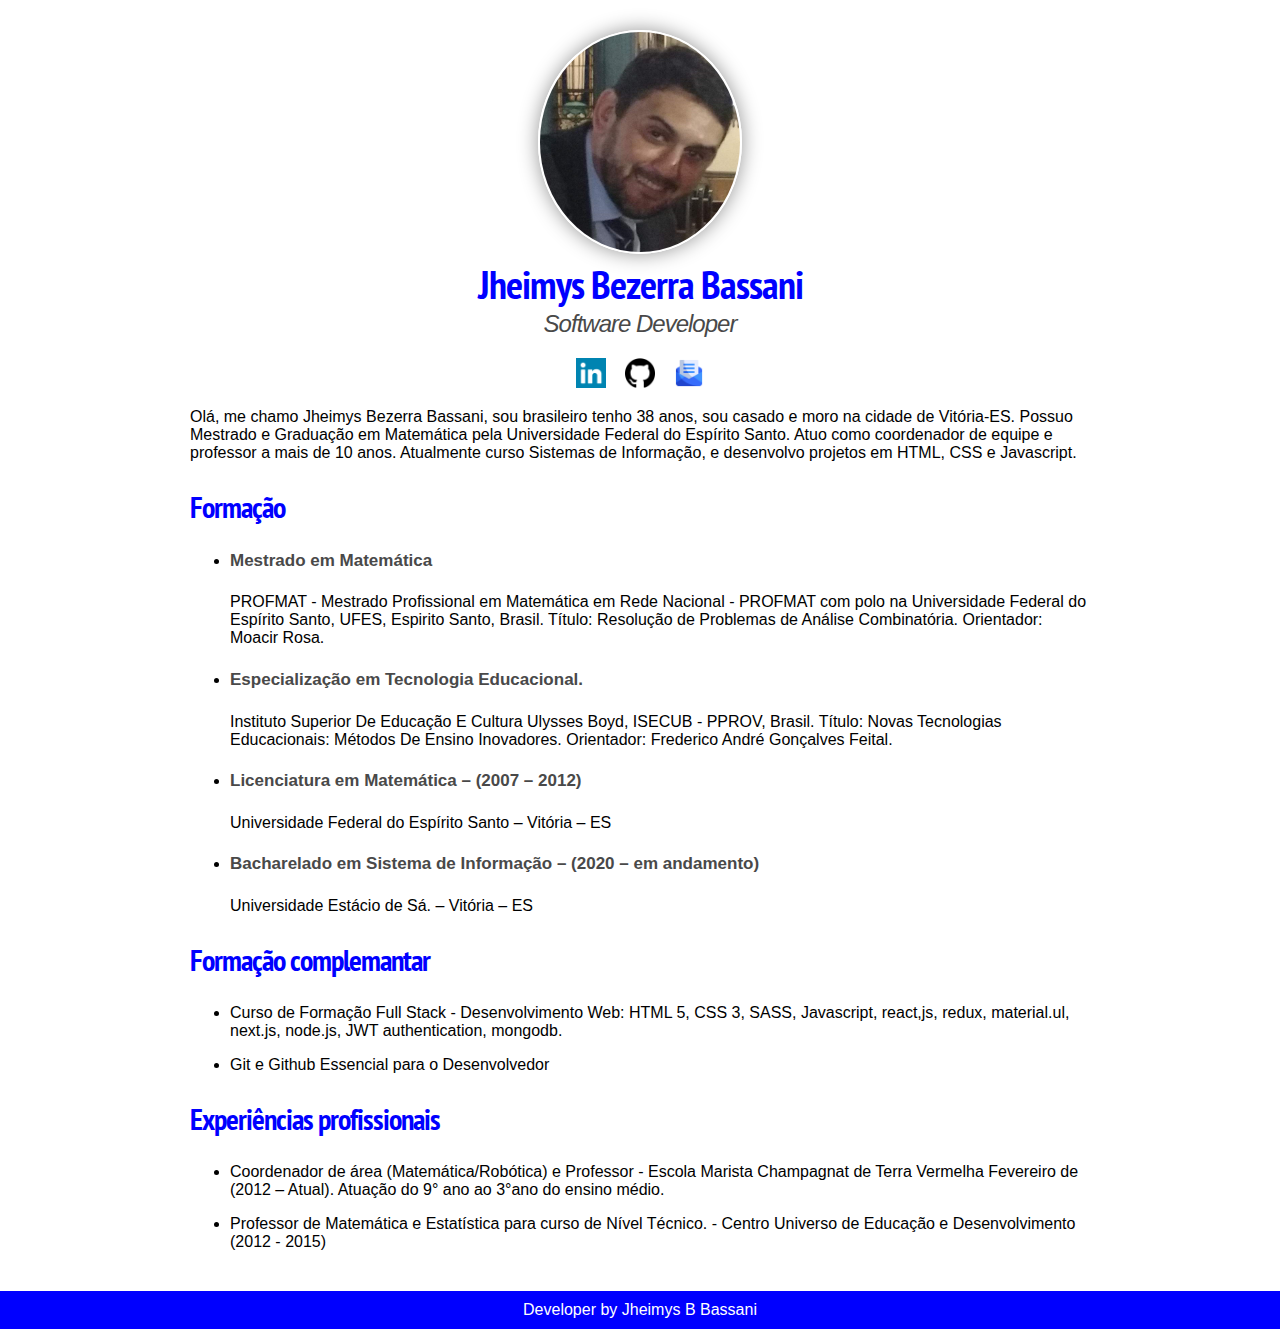
==== curriculo-james/index.html @ 27f2ceeb "Organizando arquivos" ====
<!DOCTYPE html>
<html lang="en">
<head>
    <meta charset="UTF-8">
    <meta http-equiv="X-UA-Compatible" content="IE=edge">
    <meta name="viewport" content="width=device-width, initial-scale=1.0">
    <title>Jheimys</title>

    <link rel="preconnect" href="https://fonts.googleapis.com">
    <link rel="preconnect" href="https://fonts.gstatic.com" crossorigin>
    <link href="https://fonts.googleapis.com/css2?family=PT+Sans+Narrow:wght@700&family=Raleway:wght@400;500&display=swap" rel="stylesheet">

    <link rel="stylesheet" href="style.css">
</head>

<body>
    <div class="container">

        <div class="profile">
            <img src="img/james.jpg" alt="james" width="200px" class="main-photo" >
            <h1>Jheimys Bezerra Bassani</h1>

            <h2 class="caption">Software Developer</h2>

            <a href="https://www.linkedin.com/in/jheimys/" target="blank" class="social-links">
                <img src="img/linkedin.png" alt="likedin" class="social-icons">
            </a>

            <a href="https://github.com/Jheimys" target="blank"  class="social-links">
                <img src="img/logo-github.png" alt="github" class="social-icons github" >
            </a>

            <a href="contato.html" class="social-links">
                <img src="img/e-mail.png" alt="email" class="social-icons" >
            </a>
        </div>

        <p>Olá, me chamo Jheimys Bezerra Bassani, sou brasileiro tenho 38 anos, sou casado e moro na cidade de Vitória-ES. Possuo Mestrado e Graduação em Matemática pela Universidade Federal do Espírito Santo. Atuo como coordenador de equipe e professor a mais de 10 anos. Atualmente curso Sistemas de Informação, e desenvolvo projetos em HTML, CSS e Javascript. </p>

        <h2 class="topicosh2">Formação</h2>

            <ul>
                <li>
                    <h4>Mestrado em Matemática</h4>   
                    <p>
                        PROFMAT - Mestrado Profissional em Matemática em Rede Nacional - PROFMAT com polo na Universidade Federal do Espírito Santo, UFES, Espirito Santo, Brasil. 
                        Título: Resolução de Problemas de Análise Combinatória.
                        Orientador: Moacir Rosa.
                    </p>
                </li>
            </ul>

            <ul>
                <li>
                    <h4>Especialização em Tecnologia Educacional.</h4>

                    <p>
                        Instituto Superior De Educação E Cultura Ulysses Boyd, ISECUB - PPROV, Brasil. 
                        Título: Novas Tecnologias Educacionais: Métodos De Ensino Inovadores. 
                        Orientador: Frederico André Gonçalves Feital.
                    </p>
                </li>
            </ul>

            <ul>
                <li>
                    <h4>Licenciatura em Matemática – (2007 – 2012)</h4>
                    <p>
                        Universidade Federal do Espírito Santo – Vitória – ES
                    </p>
                </li>
            </ul>

            <ul>
                <li>
                    <h4>Bacharelado em Sistema de Informação – (2020 – em andamento)</h4>
                    <p>
                        Universidade Estácio de Sá. – Vitória – ES
                    </p>
                </li>
            </ul>


        <h2 class="topicosh2">Formação complemantar</h2>

            <ul>
                <li>
                    <p>Curso de Formação Full Stack - Desenvolvimento Web: HTML 5, CSS 3, SASS, Javascript, react,js,  redux, material.ul, next.js, node.js, JWT authentication, mongodb.</p>
                </li>
            </ul>

            <ul>
                <li>
                    Git e Github Essencial para o Desenvolvedor
                </li>
            </ul>

        <h2 class="topicosh2">Experiências profissionais</h2>

            <ul>
                <li>
                    Coordenador de área (Matemática/Robótica) e Professor - Escola Marista Champagnat de Terra Vermelha
                    Fevereiro de (2012 – Atual). Atuação do 9° ano ao 3°ano do ensino médio.  
                </li>
            </ul>

            <ul>
                <li>
                    Professor de Matemática e Estatística para curso de Nível Técnico. - Centro Universo de Educação e Desenvolvimento 
                    (2012 - 2015)
                </li>
            </ul>
    </div>

    <div>
        <footer class="footer">  Developer by Jheimys B Bassani </footer>
    </div>
</body>
</html>
---- curriculo-james/style.css ----
body{
    background-color: #ffffff;
    font-family: 'Arial,Raleway', sans-serif;
    color:black;
    margin: 0;
}

.container{
    margin: 0 auto;
    width: 900px;
}

.profile{
    text-align: center;
    width: 900px;
}

.main-photo{
    width: 200px;
    border: 2px solid #FFFFFF;
    border-radius: 50%;
    height: 220px;
    margin: 30px auto;
    box-shadow: 0px 0px 20px #959595;
    margin: 30px 30px 0px 30px;
}


h1{
    font-family: 'PT Sans Narrow', sans-serif;
    font-size: 40px;
    letter-spacing: -1px;
    margin-top: 0;
    margin-bottom: 0;
    color: blue;
}

.topicosh2{
    font-family: 'PT Sans Narrow', sans-serif;
    font-size: 30px;
    letter-spacing: -1px;
    color: blue;
}

h4{
    color: rgb(73,73,73);
    font-size: 17px;  
}

.caption{
   margin-top: 0;
   font-weight: 100;
   font-style: italic;
   letter-spacing: -1px;
   color: rgb(73, 73, 73);
}

.social-links{
    text-decoration: none;
}

.social-icons{
    width: 30px;
}

.github{
    margin: 0 15px;
}

.footer{
    background-color: blue;
    color: white;
    text-align: center;
    margin-top: 40px;
    padding: 10px 0;
}
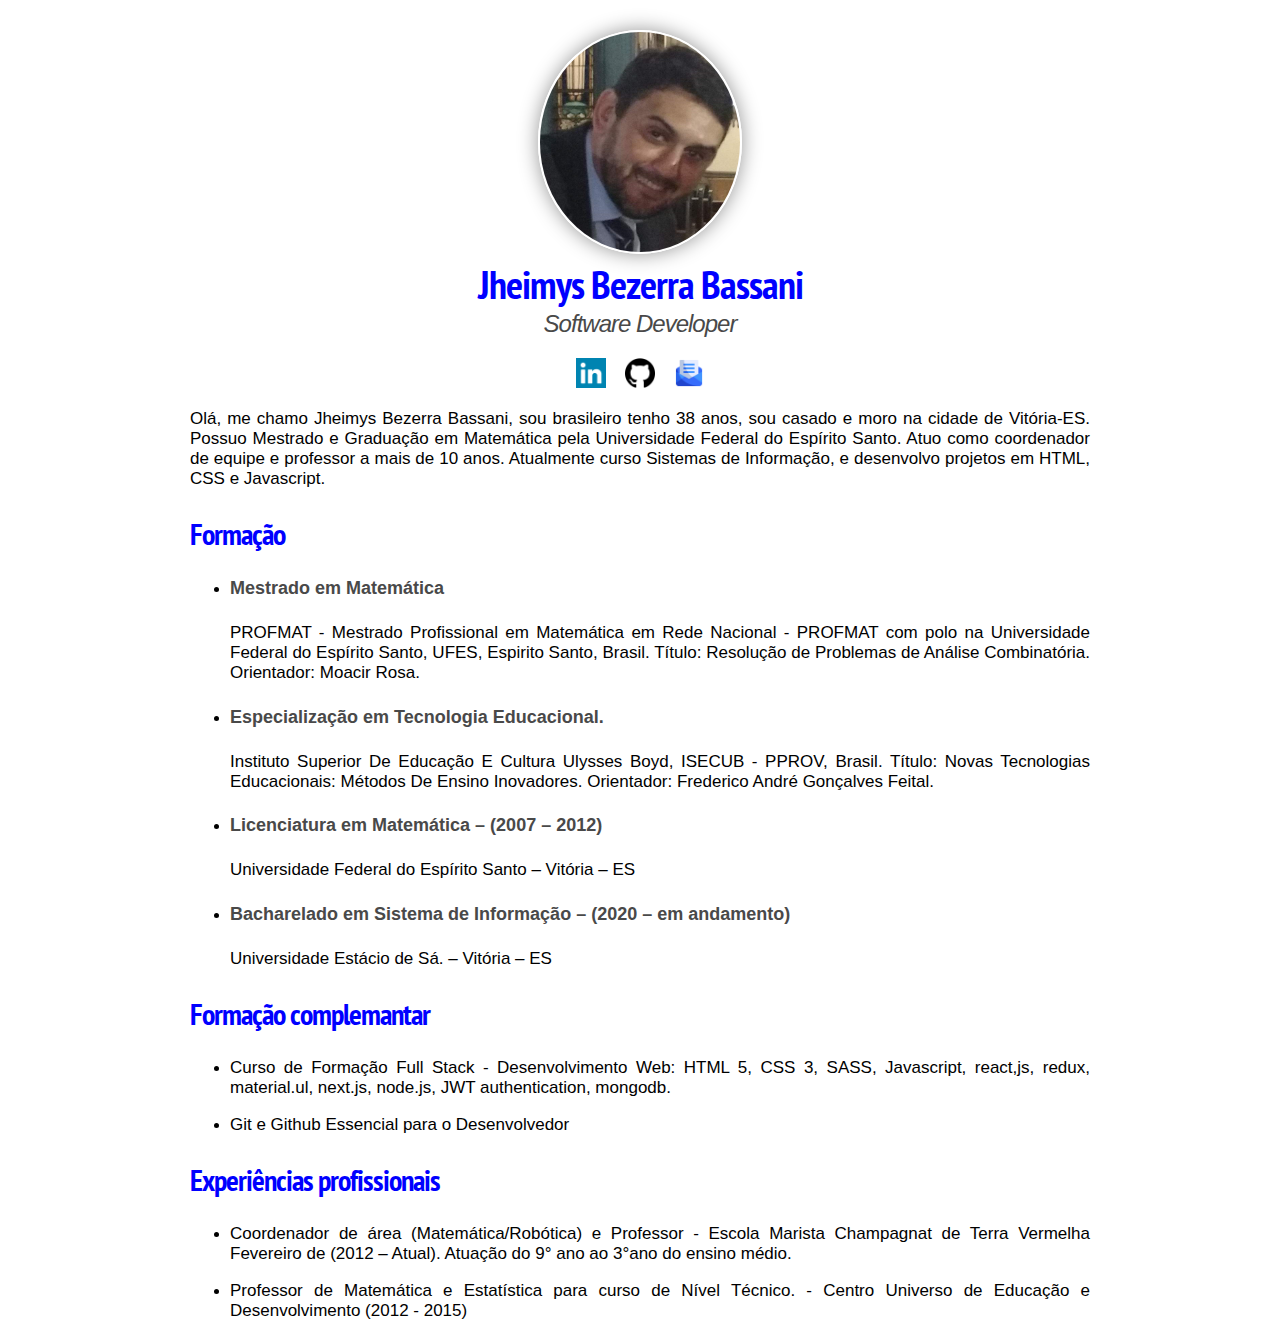
==== commit d5d99a5d: "atualização do modo responsivo" ====
--- a/curriculo-james/index.html
+++ b/curriculo-james/index.html
@@ -33,8 +33,10 @@
             <a href="contato.html" class="social-links">
                 <img src="img/e-mail.png" alt="email" class="social-icons" >
             </a>
+
+            
         </div>
-
+        
         <p>Olá, me chamo Jheimys Bezerra Bassani, sou brasileiro tenho 38 anos, sou casado e moro na cidade de Vitória-ES. Possuo Mestrado e Graduação em Matemática pela Universidade Federal do Espírito Santo. Atuo como coordenador de equipe e professor a mais de 10 anos. Atualmente curso Sistemas de Informação, e desenvolvo projetos em HTML, CSS e Javascript. </p>
 
         <h2 class="topicosh2">Formação</h2>
@@ -91,29 +93,32 @@
 
             <ul>
                 <li>
-                    Git e Github Essencial para o Desenvolvedor
+                   <p> Git e Github Essencial para o Desenvolvedor</p>
                 </li>
             </ul>
 
-        <h2 class="topicosh2">Experiências profissionais</h2>
+            
+            <h2 class="topicosh2">Experiências profissionais</h2>
 
             <ul>
                 <li>
-                    Coordenador de área (Matemática/Robótica) e Professor - Escola Marista Champagnat de Terra Vermelha
-                    Fevereiro de (2012 – Atual). Atuação do 9° ano ao 3°ano do ensino médio.  
+                   <p> Coordenador de área (Matemática/Robótica) e Professor - Escola Marista Champagnat de Terra Vermelha
+                    Fevereiro de (2012 – Atual). Atuação do 9° ano ao 3°ano do ensino médio.  </p>
                 </li>
             </ul>
 
             <ul>
                 <li>
-                    Professor de Matemática e Estatística para curso de Nível Técnico. - Centro Universo de Educação e Desenvolvimento 
+                    <p> Professor de Matemática e Estatística para curso de Nível Técnico. - Centro Universo de Educação e Desenvolvimento 
                     (2012 - 2015)
+                    </p>
                 </li>
             </ul>
     </div>
-
+<!--
     <div>
         <footer class="footer">  Developer by Jheimys B Bassani </footer>
     </div>
+-->
 </body>
 </html>--- a/curriculo-james/style.css
+++ b/curriculo-james/style.css
@@ -1,13 +1,18 @@
+
+
 body{
     background-color: #ffffff;
     font-family: 'Arial,Raleway', sans-serif;
     color:black;
     margin: 0;
+    text-align: justify;
 }
+
 
 .container{
     margin: 0 auto;
     width: 900px;
+    padding: 0 90px;
 }
 
 .profile{
@@ -42,10 +47,19 @@
     color: blue;
 }
 
+
+
+p{
+    /*font-size: max(16px, 1vw)*/
+    font-size: 17px;   
+}
+
 h4{
     color: rgb(73,73,73);
-    font-size: 17px;  
+    font-size: 18px;  
 }
+
+
 
 .caption{
    margin-top: 0;
@@ -75,4 +89,34 @@
     padding: 10px 0;
 }
 
+/*Design responsivo */
 
+@media(max-width:1080){
+    .container{
+        padding: 0 120px;
+    }
+}
+
+@media(min-width:560px) and (max-width:800px){
+    p{
+        font-size: 24px;
+    }
+
+    h4{
+        font-size:25px ;
+    }
+}
+
+@media(max-width:559px){
+
+    p{
+        font-size: 26px;
+    }
+
+    h4{
+        font-size:27px ;
+    }
+
+}
+
+
